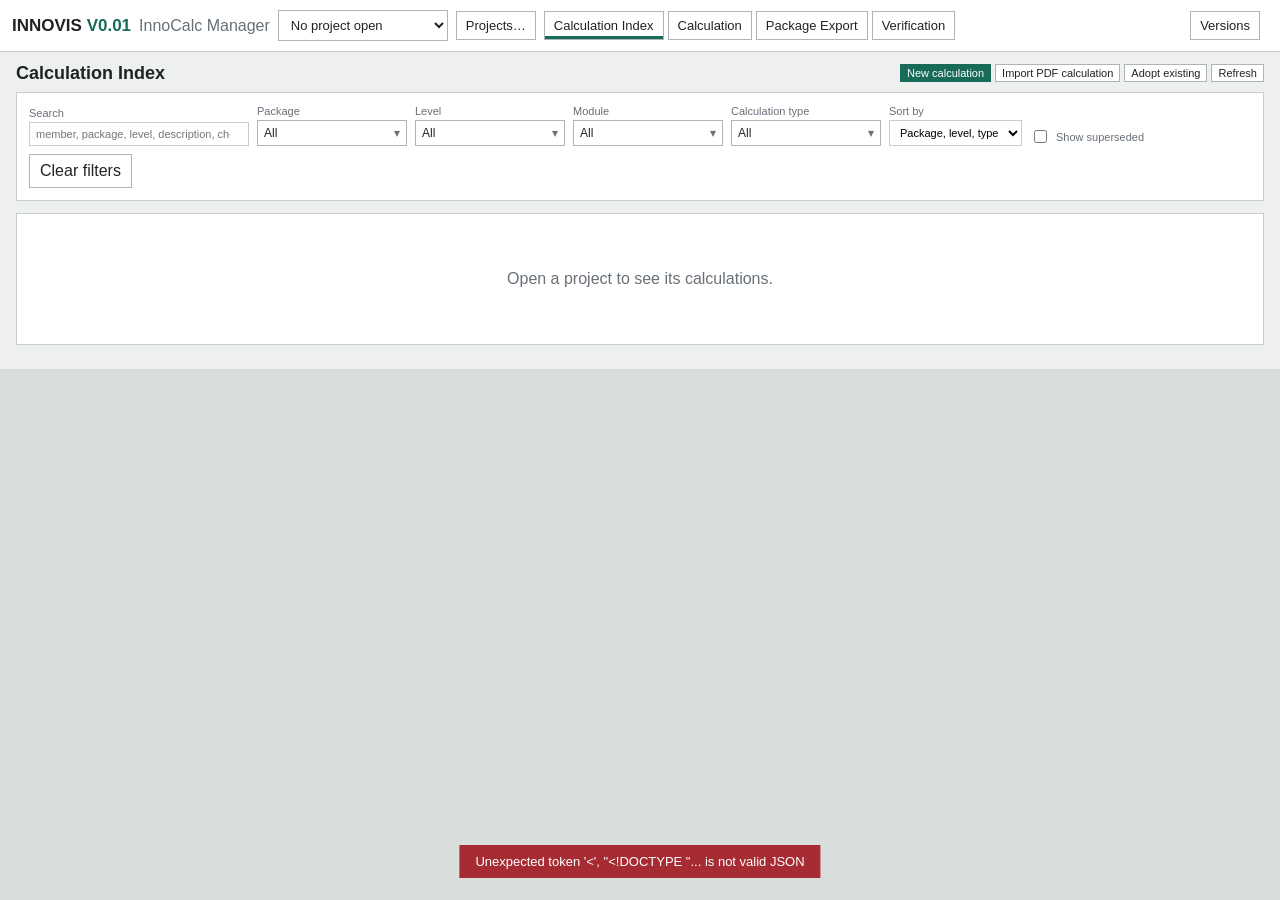
==== apps/manager/index.html @ 3c878eab "bulk upload of changes" ====
<!doctype html>
<html lang="en">
<head>
<meta charset="utf-8">
<meta name="viewport" content="width=device-width,initial-scale=1">
<title>InnoCalc Manager</title>
<link rel="stylesheet" href="styles.css">
<link rel="stylesheet" href="/calcpad-theme.css">
</head>
<body>

<!-- ------------------------------------------------------------------ sign in -->
<dialog id="signInDialog">
  <form id="signInForm" method="dialog">
    <h1>InnoCalc Manager</h1>
    <p class="muted" id="signInMode">Checking sign-in method&hellip;</p>
    <section id="devSignIn">
      <label>Innovis email<input id="signInEmail" type="email" placeholder="name@innovis.com.au" autocomplete="email" required></label>
      <div class="two-col">
        <label>Full name<input id="signInName" autocomplete="name" placeholder="Jarvis Anderson"></label>
        <label>Initials<input id="signInInitials" maxlength="4" placeholder="JA"></label>
      </div>
      <p class="notice">This release uses no passwords. Office 365 single sign-on is configured but not activated.</p>
      <p id="signInError" class="error"></p>
      <div class="actions"><button class="primary" type="submit">Continue</button></div>
    </section>
    <section id="ssoSignIn" hidden>
      <p>Sign in with your Innovis Office 365 account.</p>
      <p id="ssoError" class="error"></p>
      <div class="actions"><button id="ssoStart" class="primary" type="button">Sign in with Office 365</button></div>
    </section>
  </form>
</dialog>

<!-- ------------------------------------------------------------------ toolbar -->
<header class="toolbar">
  <strong>INNOVIS <span id="versionTag">V0.01</span></strong>
  <span class="muted">InnoCalc Manager</span>
  <label class="sr-only" for="projectSelect">Project</label>
  <select id="projectSelect" title="Your projects"><option value="">No project open</option></select>
  <button id="projectsButton" type="button" title="Manage projects">Projects&hellip;</button>
  <nav>
    <button id="navLibrary" class="active">Calculation Index</button>
    <button id="navCalculation">Calculation</button>
    <button id="navPackage">Package Export</button>
    <button id="navQa">Verification</button>
  </nav>
  <span id="moduleBadge"></span>
  <span class="spacer"></span>
  <span id="saveState" class="save-state"></span>
  <span class="dirty-dot" title="Unsaved changes"></span>
  <button id="saveCalculation" class="primary calc-action" hidden>SAVE</button>
  <button id="versionsButton" type="button">Versions</button>
  <span id="currentUser"></span>
</header>

<!-- ------------------------------------------------------------------ library -->
<section id="libraryView" class="view">
  <div class="view-head">
    <h1>Calculation Index</h1>
    <div class="row-actions">
      <button id="newCalculation" class="primary">New calculation</button>
      <button id="importPdf" type="button" title="Index a calculation prepared in other software">Import PDF calculation</button>
      <button id="adoptExisting" type="button" title="Index calculations filed by the standalone tools">Adopt existing</button>
      <button id="refreshLibrary" type="button">Refresh</button>
    </div>
  </div>
  <div class="card">
    <div class="filters">
      <label>Search<input id="librarySearch" type="search" placeholder="member, package, level, description, check&hellip;"></label>
      <div class="multi" id="libraryPackage"></div>
      <div class="multi" id="libraryLevel"></div>
      <div class="multi" id="libraryModule"></div>
      <div class="multi" id="libraryCalcType"></div>
      <label>Sort by<select id="librarySort"></select></label>
      <label class="check" style="flex-direction:row;align-items:center;gap:6px"><input id="libraryShowSuperseded" type="checkbox"> Show superseded</label>
      <button id="libraryClear" type="button">Clear filters</button>
    </div>
  </div>
  <div class="card"><div id="libraryTable"><p class="empty-state">Open a project to see its calculations.</p></div></div>
</section>

<!-- -------------------------------------------------------------- calculation -->
<div id="calculationView" class="workspace" hidden>
  <aside class="navigator">
    <div class="nav-title"><b>Project Calculations</b><button id="refreshTree" title="Refresh">&#8635;</button></div>
    <button id="newCalculationCalc" class="primary block" type="button">New calculation</button>
    <div id="calcTree" class="tree"><p class="muted">Open a project to load calculations.</p></div>
  </aside>
  <aside class="inputs" id="inputPanel">
    <div class="panel-heading"><h1 id="inputTitle">Inputs</h1><span id="calcState">Ready</span></div>
    <details open><summary>Identity</summary>
      <div class="field-grid">
        <label id="identityTypeLabel">Type<input id="idMemberType" list="idMemberTypes" autocomplete="off"></label>
        <datalist id="idMemberTypes"></datalist>
        <label id="identityNumberLabel">Number<input id="idMemberNumber" maxlength="12"></label>
        <label>Package<input id="idPackage" list="idPackages"></label>
        <datalist id="idPackages"></datalist>
        <label>Level<input id="idLevel" list="idLevels" placeholder="e.g. L02"></label>
        <datalist id="idLevels"></datalist>
        <label class="wide">Subject<input id="idSubject"></label>
        <label>Checked by<input id="idChecker" readonly tabindex="-1" placeholder="Set on verification" title="Written when the verifier closes the verification out"></label>
        <label>Designer<input id="idDesigner" maxlength="4"></label>
        <label class="wide">Description<input id="idDescription" placeholder="Searchable description of this calculation"></label>
      </div>
    </details>
    <div id="schemaGroups"></div>
    <div id="schemaOptional"></div>
    <div id="moduleActions" class="pad-add"></div>
  </aside>
  <main id="reportPane" class="report"><div class="empty">Choose a module and open a project to calculate.</div></main>
</div>

<!-- ----------------------------------------------------------- package export -->
<section id="packageView" class="view" hidden>
  <div class="view-head"><h1>Package Export</h1>
    <div class="row-actions">
      <button id="packageRefresh" type="button">Refresh</button>
      <button id="packageBuild" class="primary">Build PDF package</button>
    </div>
  </div>
  <div class="card">
    <h2>Select and order</h2>
    <div class="filters">
      <label>Package<select id="pkgPackage"><option value="">All</option></select></label>
      <label>Level<select id="pkgLevel"><option value="">All</option></select></label>
      <label>Member type<select id="pkgMemberType"><option value="">All</option></select></label>
      <label>Calculation type<select id="pkgCalcType"><option value="">All</option></select></label>
      <label>Sort by<select id="pkgSort1"></select></label>
      <label>then<select id="pkgSort2"></select></label>
      <label>then<select id="pkgSort3"></select></label>
      <label class="check" style="flex-direction:row;align-items:center;gap:6px"><input id="pkgFinalisedOnly" type="checkbox"> Finalised only</label>
      <button id="pkgSelectAll" type="button">Select all</button>
      <button id="pkgSelectNone" type="button">Select none</button>
    </div>
  </div>
  <div class="card">
    <div class="issue-row">
      <label class="grow-3">Package title<input id="pkgTitle" placeholder="Structural calculations - Stage 1 - superstructure to level 12" maxlength="120"></label>
      <label class="grow-1">Reason for issue<input id="pkgReason" list="pkgReasons" placeholder="Internal Review"></label>
      <datalist id="pkgReasons">
        <option>Internal Review</option><option>Verification</option><option>Certification</option>
        <option>Preliminary Check</option><option>Status Print</option>
      </datalist>
      <label class="grow-1">Issue to<select id="pkgReviewer"></select></label>
      <label class="grow-2">Drawing review set (PDF)<span class="row-actions">
        <input id="pkgDrawings" placeholder="Optional combined drawing PDF"><button id="pkgPickDrawings" type="button">Browse</button></span></label>
    </div>
  </div>
  <div class="card"><div id="packageTable"><p class="empty-state">Open a project to build a package.</p></div></div>
  <div class="card">
    <h2>Issue register</h2>
    <div id="issueRegister"><p class="empty-state">No packages issued from this project yet.</p></div>
  </div>
</section>

<!-- ---------------------------------------------------------------- verification -->
<section id="qaView" class="view" hidden>
  <div class="view-head"><h1>Verification &amp; QA</h1>
    <div class="row-actions">
      <button id="qaNew" class="primary">New verification package</button>
      <button id="qaStatusButton" type="button">Status across projects</button>
      <button id="qaRefresh" type="button">Refresh</button>
    </div>
  </div>
  <div class="card"><h2>Verification packages</h2><div id="qaList"><p class="empty-state">Open a project to see its verification record.</p></div></div>
  <div class="card" id="qaDetailCard" hidden>
    <h2 id="qaDetailTitle">Package</h2>
    <div id="qaDetail"></div>
  </div>
</section>

<!-- ------------------------------------------------------------------ dialogs -->
<dialog id="projectsDialog"><div class="dialog-body">
  <button class="close" data-close type="button">&times;</button>
  <h1>Projects</h1>
  <h2>Open a project</h2>
  <div class="filters">
    <label class="grow-2">Project number or name<input id="findCode" type="search" placeholder="J3657, or part of the client or project name" maxlength="80"></label>
    <button id="findButton" type="button">Find</button>
    <button id="rescanButton" type="button" title="Rebuild the project folder index in the background">Rescan drive</button>
    <span id="discoveryStatus" class="muted"></span>
  </div>
  <div id="findResults"></div>
  <div class="scroll-box" id="projectList"></div>
  <h2>Add or create a project</h2>
  <p class="muted">Type the project number and the folder, client reference and project name are
  filled in for you. The project folder and the Innovis sub-folders are created automatically
  if they do not exist; a folder chosen below the project's own level reverts to the top of the project.</p>
  <div class="two-col">
    <label class="wide">Project folder<span class="row-actions"><input id="newProjectPath" placeholder="J:\Active Projects\J3601 to J3700\J3657 - ABC - Warehouse"><button id="pickFolder" type="button">Browse</button></span></label>
    <label>Project number<input id="newProjectCode" placeholder="J3657"></label>
    <label>Client reference<input id="newProjectClient"></label>
    <label class="wide">Project name<input id="newProjectName"></label>
  </div>
  <p id="projectsError" class="error"></p>
  <div class="actions"><button id="addProject" class="primary" type="button">Add project</button><button data-close type="button">Close</button></div>
</div></dialog>

<dialog id="moduleDialog"><div class="dialog-body">
  <button class="close" data-close type="button">&times;</button>
  <h1>New calculation</h1>
  <p class="muted">Choose the calculation module. Each module supplies its own inputs, calculations and presentation.</p>
  <label class="module-search">Search<input id="moduleSearch" type="search" placeholder="module, standard or discipline"></label>
  <div class="module-browser">
    <nav id="moduleTree" class="tree"></nav>
    <div id="moduleCards" class="module-cards"></div>
  </div>
  <div class="actions"><button data-close type="button">Cancel</button></div>
</div></dialog>

<dialog id="importPdfDialog"><div class="dialog-body">
  <button class="close" data-close type="button">&times;</button>
  <h1>Import a PDF calculation</h1>
  <p class="muted">Index a calculation prepared in other software. The PDF is copied into the
  project's calculation folder and takes its place in the index, in packages and in verification.</p>
  <div class="two-col">
    <label class="wide">PDF file<span class="row-actions"><input id="importPath" placeholder="Calculation PDF"><button id="importPick" type="button">Browse</button></span></label>
    <label>Type<input id="importType" placeholder="e.g. Raft, Frame, Connection"></label>
    <label>Number<input id="importNumber" maxlength="12" placeholder="0001"></label>
    <label>Package<input id="importPackage" list="idPackages"></label>
    <label>Level<input id="importLevel" list="idLevels"></label>
    <label>Calculation type<input id="importCalcType" placeholder="e.g. Finite element, Supplier design"></label>
    <label>Prepared in<input id="importOrigin" placeholder="e.g. RAPT, Space Gass, supplier"></label>
    <label class="wide">Title<input id="importTitle"></label>
    <label class="wide">Description<input id="importDescription" placeholder="Searchable description"></label>
  </div>
  <p id="importError" class="error"></p>
  <div class="actions"><button id="importCreate" class="primary" type="button">Import</button><button data-close type="button">Cancel</button></div>
</div></dialog>

<dialog id="peopleDialog"><div class="dialog-body">
  <button class="close" data-close type="button">&times;</button>
  <h1>Project team</h1>
  <p class="muted">Designers may edit calculations. Verifiers may endorse verification packages.</p>
  <div class="scroll-box" id="peopleList"></div>
  <h3>Add someone</h3>
  <div class="two-col"><label>Innovis email<input id="newPersonEmail" type="email" placeholder="name@innovis.com.au"></label>
  <label>Role<select id="newPersonRole"><option value="designer">Designer</option><option value="verifier">Verifier</option></select></label></div>
  <p id="peopleError" class="error"></p>
  <div class="actions"><button id="savePeople" class="primary" type="button">Save team</button><button data-close type="button">Cancel</button></div>
</div></dialog>

<dialog id="qaDialog"><div class="dialog-body">
  <button class="close" data-close type="button">&times;</button>
  <h1>New verification package</h1>
  <div class="two-col">
    <label>Package title<input id="qaTitle" placeholder="Stage 1 structural calculations"></label>
    <label>Reviewer initials<input id="qaReviewerInitials" maxlength="4" placeholder="ABC"></label>
    <label>Reviewer<select id="qaReviewer"></select></label>
    <label>Drawing review set (PDF)<span class="row-actions"><input id="qaDrawings" placeholder="Optional"><button id="qaPickDrawings" type="button">Browse</button></span></label>
  </div>
  <p class="muted" id="qaFolderPreview"></p>
  <h2>Verification method</h2>
  <div id="qaMethods" class="two-col"></div>
  <label>Other<input id="qaMethodOther"></label>
  <h2>Designer's statement</h2>
  <div id="qaStatement" class="scroll-box"></div>
  <label>Additional comments by producer of output<textarea id="qaProducerComments" rows="2"></textarea></label>
  <h2>Calculations included</h2>
  <p class="muted">The current Package Export selection is used. <span id="qaSelectionCount"></span></p>
  <p id="qaError" class="error"></p>
  <div class="actions"><button id="qaCreate" class="primary" type="button">Create verification package</button><button data-close type="button">Cancel</button></div>
</div></dialog>

<dialog id="qaStatusDialog"><div class="dialog-body">
  <button class="close" data-close type="button">&times;</button>
  <h1>Verification status</h1>
  <p class="muted">Status of every project in your list, for the business-wide QA review.</p>
  <div id="qaStatusTable"></div>
  <div class="actions"><button data-close type="button">Close</button></div>
</div></dialog>

<dialog id="learningDialog"><div class="dialog-body">
  <button class="close" data-close type="button">&times;</button>
  <h1>Calculation Pad - how it works</h1>
  <div id="learningBody"></div>
  <div class="actions"><button data-close type="button">Close</button></div>
</div></dialog>

<dialog id="versionsDialog"><div class="dialog-body">
  <button class="close" data-close type="button">&times;</button>
  <h1>Version control</h1>
  <div id="versionHistory"></div>
  <div class="actions"><button data-close type="button">Close</button></div>
</div></dialog>

<dialog id="unsavedDialog"><div class="dialog-body">
  <h1>Save this calculation?</h1>
  <p id="unsavedMessage">You have unsaved changes to this calculation.</p>
  <div class="actions">
    <button id="unsavedSave" class="primary" type="button">Save and continue</button>
    <button id="unsavedDiscard" type="button">Discard changes</button>
    <button id="unsavedCancel" type="button">Stay here</button>
  </div>
</div></dialog>

<div id="toast" role="status"></div>
<script src="app.js"></script>
</body>
</html>
---- apps/manager/styles.css ----
:root{--ink:#202326;--muted:#687078;--line:#c8cdd1;--paper:#fff;--panel:#f4f5f3;--accent:#176b58;--danger:#a72b32;--warn:#8a5a00}
*{box-sizing:border-box}
html,body{margin:0;height:100%;color:var(--ink);background:#d9dddc;font-family:"Aptos","Segoe UI",sans-serif}
button,a,.import,input,select,textarea{font:inherit}
button,.toolbar a,.import{border:1px solid #aeb5b5;background:#fff;color:var(--ink);padding:7px 10px;text-decoration:none;cursor:pointer}
button:hover:not(:disabled),.toolbar a:hover{border-color:var(--accent)}
button:disabled{opacity:.5;cursor:default}
button.primary,.primary{background:var(--accent);color:#fff;border-color:var(--accent)}
button.danger{border-color:var(--danger);color:var(--danger)}
button.active{box-shadow:inset 0 -3px var(--accent)}
/* Class-based display rules would otherwise beat the user-agent [hidden] rule. */
[hidden]{display:none!important}
.sr-only{position:absolute;width:1px;height:1px;overflow:hidden;clip:rect(0 0 0 0);white-space:nowrap}

/* ---- toolbar ---- */
.toolbar{min-height:52px;display:flex;align-items:center;gap:8px;padding:0 12px;background:#fff;border-bottom:1px solid var(--line);position:sticky;top:0;z-index:20;flex-wrap:wrap}
.toolbar strong{font-family:"Bahnschrift",sans-serif;font-size:17px;white-space:nowrap}
.toolbar strong span{color:var(--accent)}
.toolbar button{padding:6px 9px;font-size:13px}
.toolbar .standard{font-size:12px;color:var(--muted)}
.toolbar nav{display:flex;gap:4px}
.toolbar .spacer{flex:1}
.toolbar select{border:1px solid #aeb5b5;background:#fff;color:var(--ink);padding:6px 8px;cursor:pointer;font-size:13px}
.toolbar select:hover{border-color:var(--accent)}
#projectSelect{max-width:280px;min-width:170px}
#moduleBadge{font-size:11px;color:var(--muted);max-width:280px;overflow:hidden;text-overflow:ellipsis;white-space:nowrap}
#currentUser{font-size:12px;color:var(--muted);white-space:nowrap}
.dirty-dot{display:none;width:8px;height:8px;border-radius:50%;background:var(--warn)}
body.dirty .dirty-dot{display:inline-block}

/* ---- workspace ---- */
.workspace{display:grid;grid-template-columns:230px 360px minmax(700px,1fr);height:calc(100vh - 53px);overflow:hidden}
.workspace.wide{grid-template-columns:1fr}
.navigator,.inputs{background:var(--panel);border-right:1px solid var(--line);overflow:auto}
.navigator{padding:12px}
.nav-title,.panel-heading,.view-head{display:flex;align-items:center;justify-content:space-between;gap:8px}
.nav-title button{padding:3px 8px}
.tree{font-size:13px}
.tree details{margin:6px 0 0 6px}
.tree summary{cursor:pointer;font-weight:600}
.tree button{display:block;border:0;background:transparent;padding:3px 6px;color:var(--accent);text-align:left;width:100%}
.tree button:hover{background:#e6ebe9}
.tree button.selected{background:#dce7e3;font-weight:650}
.inputs{padding:10px}
.panel-heading h1,.view-head h1{font:600 18px/1 "Bahnschrift",sans-serif;margin:5px}
.panel-heading span{font-size:11px;color:var(--muted)}
.inputs>details,.optional{border-bottom:1px solid var(--line);background:#fff}
.inputs>details>summary,.optional>label{display:block;padding:9px;font-weight:650;font-size:13px;cursor:pointer}
.field-grid{display:grid;grid-template-columns:minmax(0,1fr) minmax(0,1fr);gap:8px;padding:0 9px 10px}
.field-grid label{display:flex;flex-direction:column;font-size:11px;color:var(--muted);gap:3px}
.field-grid label.wide,.field-grid .wide{grid-column:1/-1}
.field-grid input,.field-grid select,.field-grid textarea{border:1px solid var(--line);background:#fff;padding:5px 6px;color:var(--ink);font-size:13px;width:100%}
.field-grid label.check{flex-direction:row;align-items:center;gap:6px;font-size:12px;color:var(--ink)}
.field-grid label.check input{width:auto}
.field-grid .hint{grid-column:1/-1;font-size:11px;color:var(--muted);margin:0}
.optional>label{display:flex;align-items:center;gap:8px}
.optional details[data-panel]{border-top:1px solid var(--line)}
.report{overflow:auto;background:#d9dddc;padding:8px 0}
.report .empty{margin:40px auto;max-width:520px;background:#fff;border:1px solid var(--line);padding:24px;text-align:center;color:var(--muted)}

/* ---- generic views ---- */
.view{padding:12px 16px;overflow:auto;background:#eef0ef}
.view-head{margin-bottom:10px}
.view-head h1{margin:0}
.card{background:#fff;border:1px solid var(--line);padding:12px;margin-bottom:12px}
.card h2{font:600 14px/1.2 "Bahnschrift",sans-serif;margin:0 0 8px;border-bottom:1px solid var(--line);padding-bottom:6px}
.filters{display:flex;flex-wrap:wrap;gap:8px;align-items:flex-end}
.filters label{display:flex;flex-direction:column;font-size:11px;color:var(--muted);gap:3px}
.filters input,.filters select{border:1px solid var(--line);padding:5px 6px;background:#fff;min-width:130px}
.filters input[type=checkbox]{min-width:0;width:auto}
.filters input[type=search]{min-width:220px}
table.data{width:100%;border-collapse:collapse;font-size:12px;background:#fff}
table.data th{position:sticky;top:0;background:#eef0ef;border-bottom:1px solid var(--line);text-align:left;padding:5px 6px;white-space:nowrap;z-index:1}
table.data td{border-bottom:1px solid #e3e6e5;padding:4px 6px;vertical-align:middle}
table.data tr.superseded{opacity:.55}
table.data tr:hover td{background:#f6f8f7}
table.data input,table.data select,table.data textarea{border:1px solid var(--line);padding:3px 4px;width:100%;background:#fff}
table.data td.nowrap,table.data th.nowrap{white-space:nowrap}
.util{font-variant-numeric:tabular-nums;font-weight:650}
.util.over{color:var(--danger)}
.pill{display:inline-block;padding:1px 7px;border-radius:9px;font-size:11px;font-weight:650;color:#fff}
.pill.ok{background:#176b3a}.pill.fail{background:var(--danger)}.pill.open{background:var(--danger)}
.pill.closed{background:#176b3a}.pill.deferred{background:var(--warn)}.pill.noted{background:#456}
.muted{color:var(--muted)}
.row-actions{display:flex;gap:4px;white-space:nowrap}
.row-actions button{padding:2px 6px;font-size:11px}
.empty-state{padding:28px;text-align:center;color:var(--muted)}

/* ---- dialogs ---- */
dialog{border:1px solid var(--line);padding:0;max-width:min(940px,94vw);width:100%;background:#fff;box-shadow:0 8px 30px rgba(0,0,0,.28)}
dialog::backdrop{background:rgba(20,25,25,.45)}
dialog form,dialog .dialog-body{padding:18px 20px 20px}
dialog h1{font:600 20px/1.2 "Bahnschrift",sans-serif;margin:0 0 12px}
dialog h2{font:600 15px/1.2 "Bahnschrift",sans-serif;margin:14px 0 8px;border-bottom:1px solid var(--line);padding-bottom:5px}
dialog h3{font:600 13px/1.2 "Bahnschrift",sans-serif;margin:12px 0 6px}
dialog label{display:flex;flex-direction:column;font-size:11px;color:var(--muted);gap:3px;margin-bottom:8px}
dialog label.check{flex-direction:row;align-items:center;gap:7px;font-size:12px;color:var(--ink)}
dialog input,dialog select,dialog textarea{border:1px solid var(--line);padding:6px 7px;background:#fff;font-size:13px;width:100%}
dialog label.check input{width:auto}
dialog .close{position:absolute;top:8px;right:10px;border:0;background:transparent;font-size:20px;line-height:1;padding:2px 6px}
dialog .actions{display:flex;gap:8px;justify-content:flex-end;margin-top:14px}
.error{color:var(--danger);font-size:12px;min-height:16px;margin:4px 0}
.notice{background:#fff6e0;border-left:3px solid var(--warn);padding:8px 10px;font-size:12px;margin:8px 0}
.module-cards{display:grid;grid-template-columns:repeat(auto-fill,minmax(250px,1fr));gap:10px}
.module-card{border:1px solid var(--line);padding:12px;text-align:left;background:#fff;cursor:pointer}
.module-card:hover{border-color:var(--accent);background:#f4f8f6}
.module-card b{display:block;font-size:14px;margin-bottom:3px}
.module-card small{display:block;color:var(--muted);font-size:11px;margin-bottom:5px}
.module-card p{margin:0;font-size:11.5px;color:#444}
.two-col{display:grid;grid-template-columns:1fr 1fr;gap:0 14px}
.three-col{display:grid;grid-template-columns:1fr 1fr 1fr;gap:0 12px}
.scroll-box{max-height:280px;overflow:auto;border:1px solid var(--line)}
.learning{list-style:none;margin:0;padding:0;font-size:12px}
.learning li{padding:6px 0;border-bottom:1px solid var(--line)}
.learning a{color:var(--accent)}
.learning span{display:block;color:var(--muted);font-size:11px}

/* ---- calculation pad editor ---- */
.pad-cells{display:flex;flex-direction:column;gap:8px;padding:0 9px 10px}
.pad-cell{border:1px solid var(--line);background:#fff}
.pad-cell header{display:flex;align-items:center;gap:6px;padding:5px 6px;background:#eef0ef;border-bottom:1px solid var(--line);font-size:11px}
.pad-cell header select{flex:0 0 auto;font-size:11px;padding:2px 3px}
.pad-cell header input{flex:1;font-size:11px;padding:2px 4px;border:1px solid var(--line)}
.pad-cell header button{padding:1px 6px;font-size:11px}
.pad-cell textarea{width:100%;border:0;padding:6px;font:12px/1.45 Consolas,monospace;resize:vertical;min-height:70px}
.pad-cell .pad-meta{display:flex;gap:6px;padding:5px 6px}
.pad-cell .pad-meta input,.pad-cell .pad-meta select{border:1px solid var(--line);padding:3px 4px;font-size:11px}
.pad-add{display:flex;gap:5px;flex-wrap:wrap;padding:0 9px 10px}
.pad-add button{padding:4px 8px;font-size:11px}
.pad-hint{font-size:11px;color:var(--muted);font-style:italic}

/* ---- declared variables, gathered out of the sheet ---- */
.pad-declared{display:flex;flex-direction:column;gap:4px;padding:0 9px 10px}
.pad-declared label{display:grid;grid-template-columns:1fr 90px 60px;align-items:center;gap:6px;font-size:12px}
.pad-declared-name{font-family:Georgia,serif}
.pad-declared-unit{font-size:11px;color:var(--muted)}
.pad-declared input{border:1px solid var(--line);padding:3px 4px;font-size:12px;text-align:right}

/* ---- calculations typed straight into the sheet ---- */
.pad-live{position:relative}
.pad-live .pad-live-title{width:100%;border:0;border-bottom:1px solid transparent;background:transparent;font:inherit;padding:0}
.pad-live .pad-live-title:focus{border-bottom-color:var(--accent);outline:none}
.pad-live-source{display:block;width:100%;box-sizing:border-box;border:1px solid transparent;background:#fbfcfb;padding:4px 6px;margin:0 0 4px;font:12px/1.5 Consolas,monospace;resize:none;overflow:hidden}
.pad-live-source:hover{border-color:var(--line)}
.pad-live-source:focus{border-color:var(--accent);background:#fff;outline:none}
.pad-live-tools{display:flex;gap:6px;opacity:0;transition:opacity .12s}
.pad-live:hover .pad-live-tools,.pad-live:focus-within .pad-live-tools{opacity:1}
.pad-live-tools button,.pad-live-add button{padding:1px 7px;font-size:11px}
@media print{.pad-live-source,.pad-live-tools,.pad-live-add{display:none}
  .pad-live .pad-live-title{border:0}}

/* ---- saving indicator ---- */
.save-state{font-size:11px;color:var(--muted);white-space:nowrap;display:none}
.save-state.busy,.save-state.done,.save-state.bad{display:inline-block}
.save-state.busy{color:var(--warn)}
.save-state.done{color:var(--accent)}
.save-state.bad{color:var(--danger)}
.save-state.busy::before{content:"";display:inline-block;width:9px;height:9px;margin-right:5px;vertical-align:-1px;border:2px solid #d8c9a5;border-top-color:var(--warn);border-radius:50%;animation:spin .8s linear infinite}
@keyframes spin{to{transform:rotate(360deg)}}
button.block{display:block;width:100%;margin:8px 0}

/* ---- multi-select filter ---- */
.multi{position:relative;font-size:11px;color:var(--muted)}
.multi>button{display:block;min-width:150px;text-align:left;padding:5px 6px;font-size:12px;color:var(--ink)}
.multi>button::after{content:"\25be";float:right;color:var(--muted)}
.multi>button.on{border-color:var(--accent);font-weight:650}
.multi .multi-panel{position:absolute;z-index:30;top:100%;left:0;min-width:210px;max-height:260px;overflow:auto;background:#fff;border:1px solid var(--line);box-shadow:0 6px 18px rgba(0,0,0,.18);padding:6px}
.multi .multi-panel label{display:flex;flex-direction:row;align-items:center;gap:6px;padding:3px 4px;font-size:12px;color:var(--ink);cursor:pointer}
.multi .multi-panel label:hover{background:#eef3f1}
.multi .multi-panel input{width:auto}
.multi .multi-panel .multi-actions{display:flex;gap:6px;border-top:1px solid var(--line);margin-top:5px;padding-top:5px}
.multi .multi-panel .multi-actions button{flex:1;padding:3px 5px;font-size:11px}
.multi-label{display:block;margin-bottom:3px}

/* ---- module chooser tree ---- */
.module-search{max-width:340px}
.module-browser{display:grid;grid-template-columns:210px minmax(0,1fr);gap:12px;min-height:320px;max-height:56vh}
.module-browser .tree{overflow:auto;border:1px solid var(--line);padding:8px;background:var(--panel);font-size:13px}
.module-browser .tree button{display:flex;justify-content:space-between;gap:8px;width:100%;border:0;background:transparent;padding:5px 6px;color:var(--ink);text-align:left}
.module-browser .tree button:hover{background:#e6ebe9}
.module-browser .tree button.selected{background:#dce7e3;font-weight:650}
.module-browser .tree button.empty{color:var(--muted)}
.module-browser .tree button small{color:var(--muted)}
.module-browser .module-cards{overflow:auto;align-content:start;grid-template-columns:repeat(auto-fill,minmax(230px,1fr))}
.module-card{position:relative}
.module-card .fav{position:absolute;top:6px;right:6px;border:0;background:transparent;color:#c3a53a;font-size:15px;line-height:1;padding:2px 4px}
.module-card .fav.off{color:#c8cdd1}

/* ---- package export issue row ---- */
.issue-row{display:flex;flex-wrap:wrap;gap:10px;align-items:flex-end}
.issue-row label{display:flex;flex-direction:column;gap:3px;font-size:11px;color:var(--muted);min-width:150px}
.issue-row input,.issue-row select{border:1px solid var(--line);padding:5px 6px;background:#fff;width:100%}
.issue-row .row-actions{display:flex;gap:4px}
.grow-1{flex:1 1 150px}.grow-2{flex:2 1 240px}.grow-3{flex:3 1 340px}

/* ---- index links and superseded rows ---- */
table.data tr.superseded td{color:#8b9196}
table.data tr.superseded a,table.data tr.superseded .util{color:#8b9196}
.icon-link{display:inline-flex;align-items:center;justify-content:center;padding:1px 4px;border:1px solid var(--line);background:#fff;line-height:0}
.icon-link:hover{border-color:var(--accent)}
.icon-link svg{width:14px;height:14px}
.icon-link.pdf svg{fill:var(--danger)}
.icon-link.folder svg{fill:#c8a44a}
table.data td.edit input{border:1px solid transparent;background:transparent;padding:3px 4px}
table.data td.edit input:hover{border-color:var(--line)}
table.data td.edit input:focus{border-color:var(--accent);background:#fff}


/* ---- toast ---- */
#toast{position:fixed;left:50%;bottom:22px;transform:translateX(-50%);background:#22282a;color:#fff;padding:9px 16px;font-size:13px;opacity:0;pointer-events:none;transition:opacity .2s;z-index:60;max-width:70vw}
#toast.show{opacity:1}
#toast.bad{background:var(--danger)}

@media(max-width:1280px){.workspace{grid-template-columns:200px 320px minmax(560px,1fr)}}
@media(max-width:1000px){.workspace{display:block;height:auto;overflow:visible}.navigator{display:none}.two-col,.three-col{grid-template-columns:1fr}}
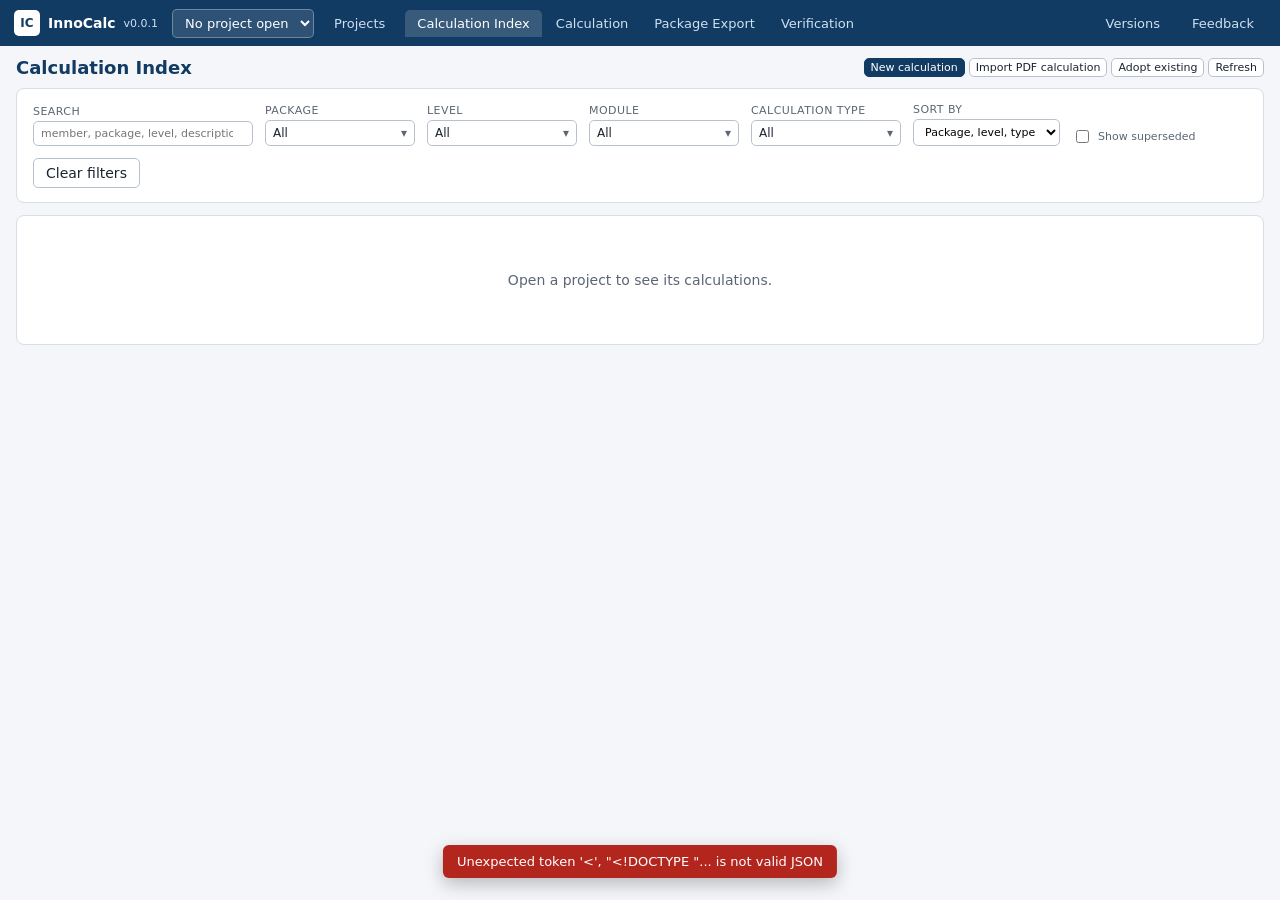
==== commit bf8e037e: "InnoCalc v0.0.1: server tenancy readiness, portable paths, registry merge, feedback, new concrete mo" ====
--- a/apps/manager/index.html
+++ b/apps/manager/index.html
@@ -3,26 +3,34 @@
 <head>
 <meta charset="utf-8">
 <meta name="viewport" content="width=device-width,initial-scale=1">
-<title>InnoCalc Manager</title>
+<title>InnoCalc &mdash; Calculation Management</title>
+<link rel="icon" href="assets/favicon.svg" type="image/svg+xml">
 <link rel="stylesheet" href="styles.css">
 <link rel="stylesheet" href="/calcpad-theme.css">
 </head>
-<body>
+<body class="innocalc">
 
 <!-- ------------------------------------------------------------------ sign in -->
 <dialog id="signInDialog">
   <form id="signInForm" method="dialog">
-    <h1>InnoCalc Manager</h1>
+    <div class="app-brand sign-in-brand"><span class="app-brand-mark">IC</span><h1>InnoCalc</h1></div>
+    <p class="muted">Calculation Management</p>
     <p class="muted" id="signInMode">Checking sign-in method&hellip;</p>
     <section id="devSignIn">
-      <label>Innovis email<input id="signInEmail" type="email" placeholder="name@innovis.com.au" autocomplete="email" required></label>
-      <div class="two-col">
-        <label>Full name<input id="signInName" autocomplete="name" placeholder="Jarvis Anderson"></label>
-        <label>Initials<input id="signInInitials" maxlength="4" placeholder="JA"></label>
+      <div id="pickUser">
+        <label>Who are you?<select id="signInUser"></select></label>
+        <p class="muted">Not in the list? <button id="showNewUser" type="button">Create a new username</button></p>
       </div>
-      <p class="notice">This release uses no passwords. Office 365 single sign-on is configured but not activated.</p>
+      <div id="newUser" hidden>
+        <div class="two-col">
+          <label>Full name<input id="signInName" autocomplete="name" placeholder="First name and surname"></label>
+          <label>Initials<input id="signInInitials" maxlength="4" placeholder="JA"></label>
+        </div>
+        <p class="muted"><button id="showPickUser" type="button">Back to the list of names</button></p>
+      </div>
+      <p class="notice">This release uses no passwords or email addresses. Office 365 single sign-on will replace this once InnoCalc is on the server.</p>
       <p id="signInError" class="error"></p>
-      <div class="actions"><button class="primary" type="submit">Continue</button></div>
+      <div class="actions"><button id="signInContinue" class="primary" type="submit">Continue</button></div>
     </section>
     <section id="ssoSignIn" hidden>
       <p>Sign in with your Innovis Office 365 account.</p>
@@ -34,11 +42,10 @@
 
 <!-- ------------------------------------------------------------------ toolbar -->
 <header class="toolbar">
-  <strong>INNOVIS <span id="versionTag">V0.01</span></strong>
-  <span class="muted">InnoCalc Manager</span>
+  <span class="app-brand"><span class="app-brand-mark">IC</span><span>InnoCalc</span><span id="versionTag" class="version-tag">v0.0.1</span></span>
   <label class="sr-only" for="projectSelect">Project</label>
   <select id="projectSelect" title="Your projects"><option value="">No project open</option></select>
-  <button id="projectsButton" type="button" title="Manage projects">Projects&hellip;</button>
+  <button id="projectsButton" type="button" title="Find, add and manage projects">Projects</button>
   <nav>
     <button id="navLibrary" class="active">Calculation Index</button>
     <button id="navCalculation">Calculation</button>
@@ -47,10 +54,12 @@
   </nav>
   <span id="moduleBadge"></span>
   <span class="spacer"></span>
+  <span id="readOnlyNotice" class="read-only-notice" hidden title="Nothing is written to the projects drive from this instance">Read-only preview: save in production</span>
   <span id="saveState" class="save-state"></span>
   <span class="dirty-dot" title="Unsaved changes"></span>
   <button id="saveCalculation" class="primary calc-action" hidden>SAVE</button>
   <button id="versionsButton" type="button">Versions</button>
+  <button id="feedbackButton" type="button" title="Report a bug or suggest an improvement">Feedback</button>
   <span id="currentUser"></span>
 </header>
 
@@ -170,10 +179,12 @@
   </div>
 </section>
 
-<!-- ------------------------------------------------------------------ dialogs -->
-<dialog id="projectsDialog"><div class="dialog-body">
-  <button class="close" data-close type="button">&times;</button>
-  <h1>Projects</h1>
+<!-- ----------------------------------------------------------------- projects -->
+<section id="projectsView" class="view" hidden>
+  <div class="view-head"><h1>Projects</h1>
+    <div class="row-actions"><button id="projectsBack" type="button">Back to Calculation Index</button></div>
+  </div>
+  <div class="card">
   <h2>Open a project</h2>
   <div class="filters">
     <label class="grow-2">Project number or name<input id="findCode" type="search" placeholder="J3657, or part of the client or project name" maxlength="80"></label>
@@ -182,7 +193,9 @@
     <span id="discoveryStatus" class="muted"></span>
   </div>
   <div id="findResults"></div>
-  <div class="scroll-box" id="projectList"></div>
+  </div>
+  <div class="card"><h2>Your projects</h2><div id="projectList"></div></div>
+  <div class="card">
   <h2>Add or create a project</h2>
   <p class="muted">Type the project number and the folder, client reference and project name are
   filled in for you. The project folder and the Innovis sub-folders are created automatically
@@ -194,7 +207,51 @@
     <label class="wide">Project name<input id="newProjectName"></label>
   </div>
   <p id="projectsError" class="error"></p>
-  <div class="actions"><button id="addProject" class="primary" type="button">Add project</button><button data-close type="button">Close</button></div>
+  <div class="actions"><button id="addProject" class="primary" type="button">Add project</button></div>
+  </div>
+</section>
+
+<!-- ----------------------------------------------------------------- feedback -->
+<section id="feedbackView" class="view" hidden>
+  <div class="view-head"><h1>Feedback</h1>
+    <div class="row-actions">
+      <button id="feedbackBug" class="primary" type="button">Report a bug</button>
+      <button id="feedbackIdea" class="primary" type="button">Suggest an improvement</button>
+      <button id="feedbackExport" type="button" hidden>Export CSV</button>
+      <button id="feedbackRefresh" type="button">Refresh</button>
+    </div>
+  </div>
+  <div class="card">
+    <p class="muted">Something broken, confusing or missing? Tell us here. Check the list first &ndash;
+    if someone has already raised it, press <b>Me too</b> so we know how many people it affects.</p>
+    <div class="filters">
+      <label>Search<input id="feedbackSearch" type="search" placeholder="title, reference, description&hellip;"></label>
+      <label>Type<select id="feedbackKind"><option value="">All</option><option value="bug">Bugs</option><option value="improvement">Improvements</option></select></label>
+      <label>Status<select id="feedbackStatus"><option value="">All</option></select></label>
+    </div>
+  </div>
+  <div class="card"><div id="feedbackTable"><p class="empty-state">No reports yet.</p></div></div>
+</section>
+
+<!-- ------------------------------------------------------------------ dialogs -->
+<dialog id="feedbackDialog"><div class="dialog-body">
+  <button class="close" data-close type="button">&times;</button>
+  <h1 id="feedbackDialogTitle">Report a bug</h1>
+  <label>Short title<input id="fbTitle" maxlength="140" placeholder="e.g. Show superseded does nothing"></label>
+  <label id="fbDescriptionLabel">What happened?<textarea id="fbDescription" rows="4" maxlength="5000"></textarea></label>
+  <div id="fbBugFields">
+    <label>Steps to make it happen again<textarea id="fbSteps" rows="3" maxlength="3000" placeholder="1. Open a project&#10;2. Tick Show superseded&#10;3. ..."></textarea></label>
+    <label>What did you expect to happen?<textarea id="fbExpected" rows="2" maxlength="2000"></textarea></label>
+  </div>
+  <label>How much does it matter?<select id="fbPriority">
+    <option value="low">Low - a small annoyance</option>
+    <option value="medium" selected>Medium - slows me down</option>
+    <option value="high">High - stops me working</option>
+    <option value="critical">Critical - wrong engineering result or lost work</option>
+  </select></label>
+  <p class="muted" id="fbContext"></p>
+  <p id="feedbackError" class="error"></p>
+  <div class="actions"><button id="feedbackSend" class="primary" type="button">Send</button><button data-close type="button">Cancel</button></div>
 </div></dialog>
 
 <dialog id="moduleDialog"><div class="dialog-body">
@@ -235,7 +292,7 @@
   <p class="muted">Designers may edit calculations. Verifiers may endorse verification packages.</p>
   <div class="scroll-box" id="peopleList"></div>
   <h3>Add someone</h3>
-  <div class="two-col"><label>Innovis email<input id="newPersonEmail" type="email" placeholder="name@innovis.com.au"></label>
+  <div class="two-col"><label>Full name<input id="newPersonName" placeholder="First name and surname"></label>
   <label>Role<select id="newPersonRole"><option value="designer">Designer</option><option value="verifier">Verifier</option></select></label></div>
   <p id="peopleError" class="error"></p>
   <div class="actions"><button id="savePeople" class="primary" type="button">Save team</button><button data-close type="button">Cancel</button></div>
--- a/apps/manager/styles.css
+++ b/apps/manager/styles.css
@@ -1,35 +1,49 @@
-:root{--ink:#202326;--muted:#687078;--line:#c8cdd1;--paper:#fff;--panel:#f4f5f3;--accent:#176b58;--danger:#a72b32;--warn:#8a5a00}
+/* InnoCalc theme: the InnoResource palette and shell, so the Innovis tools read as one family. */
+:root{--bg:#f4f6f9;--ink:#1c2431;--muted:#5b6675;--line:#d8dee7;--line-strong:#b8c2cf;--paper:#fff;--panel:#f7f9fc;--accent:#123b63;--accent-hover:#1a4e80;--accent-soft:#e6eef7;--focus:#1a73e8;--danger:#b3261e;--warn:#a86a12;--ok:#137333}
 *{box-sizing:border-box}
-html,body{margin:0;height:100%;color:var(--ink);background:#d9dddc;font-family:"Aptos","Segoe UI",sans-serif}
+html,body{margin:0;height:100%;color:var(--ink);background:var(--bg);font-family:"Segoe UI",system-ui,-apple-system,sans-serif;font-size:14px}
+/* The calculation sheet theme is loaded afterwards and styles html/body for printing. */
+html:has(> body.innocalc),body.innocalc{background:var(--bg);color:var(--ink);font-family:"Segoe UI",system-ui,-apple-system,sans-serif}
 button,a,.import,input,select,textarea{font:inherit}
-button,.toolbar a,.import{border:1px solid #aeb5b5;background:#fff;color:var(--ink);padding:7px 10px;text-decoration:none;cursor:pointer}
-button:hover:not(:disabled),.toolbar a:hover{border-color:var(--accent)}
-button:disabled{opacity:.5;cursor:default}
+button,.toolbar a,.import{border:1px solid var(--line-strong);border-radius:5px;background:#fff;color:var(--ink);padding:6px 12px;text-decoration:none;cursor:pointer}
+button:hover:not(:disabled),.toolbar a:hover{background:var(--accent-soft)}
+button:disabled{opacity:.55;cursor:not-allowed}
 button.primary,.primary{background:var(--accent);color:#fff;border-color:var(--accent)}
+button.primary:hover:not(:disabled){background:var(--accent-hover)}
 button.danger{border-color:var(--danger);color:var(--danger)}
 button.active{box-shadow:inset 0 -3px var(--accent)}
+input:focus,select:focus,textarea:focus{outline:none;border-color:var(--focus)!important;box-shadow:0 0 0 2px rgba(26,115,232,.15)}
 /* Class-based display rules would otherwise beat the user-agent [hidden] rule. */
 [hidden]{display:none!important}
+.read-only-notice{font-size:12px;font-weight:600;color:#ffeb84}
 .sr-only{position:absolute;width:1px;height:1px;overflow:hidden;clip:rect(0 0 0 0);white-space:nowrap}
 
 /* ---- toolbar ---- */
-.toolbar{min-height:52px;display:flex;align-items:center;gap:8px;padding:0 12px;background:#fff;border-bottom:1px solid var(--line);position:sticky;top:0;z-index:20;flex-wrap:wrap}
-.toolbar strong{font-family:"Bahnschrift",sans-serif;font-size:17px;white-space:nowrap}
-.toolbar strong span{color:var(--accent)}
-.toolbar button{padding:6px 9px;font-size:13px}
-.toolbar .standard{font-size:12px;color:var(--muted)}
-.toolbar nav{display:flex;gap:4px}
+.toolbar{min-height:46px;display:flex;align-items:center;gap:8px;padding:0 14px;background:var(--accent);color:#fff;position:sticky;top:0;z-index:20;flex-wrap:nowrap}
+/* One row keeps the workspace height exact; the module badge gives way first. */
+.toolbar>*{flex-shrink:0}
+.toolbar>#moduleBadge{flex-shrink:1;min-width:0}
+.toolbar>#projectSelect{flex-shrink:1;min-width:120px}
+.app-brand{display:flex;align-items:center;gap:8px;font-weight:600;white-space:nowrap;margin-right:6px}
+.app-brand-mark{background:#fff;color:var(--accent);border-radius:5px;width:26px;height:26px;display:grid;place-items:center;font-size:12px;font-weight:700}
+.version-tag{font-size:11px;font-weight:400;color:#cfe0f0}
+.toolbar button{background:transparent;border:0;color:#cfe0f0;padding:6px 12px;border-radius:5px 5px 0 0;font-size:13px}
+.toolbar button:hover:not(:disabled),.toolbar button.active{background:rgba(255,255,255,.16);color:#fff;box-shadow:none}
+.toolbar button.primary{background:#fff;color:var(--accent);border-radius:5px;font-weight:600}
+.toolbar button.primary:hover:not(:disabled){background:var(--accent-soft)}
+.toolbar nav{display:flex;gap:2px}
 .toolbar .spacer{flex:1}
-.toolbar select{border:1px solid #aeb5b5;background:#fff;color:var(--ink);padding:6px 8px;cursor:pointer;font-size:13px}
-.toolbar select:hover{border-color:var(--accent)}
+.toolbar select{border:1px solid rgba(255,255,255,.3);border-radius:5px;background:rgba(255,255,255,.12);color:#fff;padding:5px 8px;cursor:pointer;font-size:13px}
+.toolbar select option,.toolbar select optgroup{color:var(--ink);background:#fff}
 #projectSelect{max-width:280px;min-width:170px}
-#moduleBadge{font-size:11px;color:var(--muted);max-width:280px;overflow:hidden;text-overflow:ellipsis;white-space:nowrap}
-#currentUser{font-size:12px;color:var(--muted);white-space:nowrap}
-.dirty-dot{display:none;width:8px;height:8px;border-radius:50%;background:var(--warn)}
+#moduleBadge{font-size:11px;color:#cfe0f0;max-width:280px;overflow:hidden;text-overflow:ellipsis;white-space:nowrap}
+#currentUser{font-size:12px;color:#fff;white-space:nowrap;background:rgba(255,255,255,.14);padding:3px 10px;border-radius:12px}
+#currentUser:empty{display:none}
+.dirty-dot{display:none;width:8px;height:8px;border-radius:50%;background:#ffeb84}
 body.dirty .dirty-dot{display:inline-block}
 
 /* ---- workspace ---- */
-.workspace{display:grid;grid-template-columns:230px 360px minmax(700px,1fr);height:calc(100vh - 53px);overflow:hidden}
+.workspace{display:grid;grid-template-columns:230px 360px minmax(700px,1fr);height:calc(100vh - 47px);overflow:hidden}
 .workspace.wide{grid-template-columns:1fr}
 .navigator,.inputs{background:var(--panel);border-right:1px solid var(--line);overflow:auto}
 .navigator{padding:12px}
@@ -39,71 +53,91 @@
 .tree details{margin:6px 0 0 6px}
 .tree summary{cursor:pointer;font-weight:600}
 .tree button{display:block;border:0;background:transparent;padding:3px 6px;color:var(--accent);text-align:left;width:100%}
-.tree button:hover{background:#e6ebe9}
-.tree button.selected{background:#dce7e3;font-weight:650}
+.tree button:hover{background:var(--accent-soft)}
+.tree button.selected{background:#dbe6f3;font-weight:650}
 .inputs{padding:10px}
-.panel-heading h1,.view-head h1{font:600 18px/1 "Bahnschrift",sans-serif;margin:5px}
+.panel-heading h1,.view-head h1{font:600 18px/1.1 "Segoe UI",system-ui,sans-serif;color:var(--accent);margin:5px}
 .panel-heading span{font-size:11px;color:var(--muted)}
 .inputs>details,.optional{border-bottom:1px solid var(--line);background:#fff}
 .inputs>details>summary,.optional>label{display:block;padding:9px;font-weight:650;font-size:13px;cursor:pointer}
 .field-grid{display:grid;grid-template-columns:minmax(0,1fr) minmax(0,1fr);gap:8px;padding:0 9px 10px}
 .field-grid label{display:flex;flex-direction:column;font-size:11px;color:var(--muted);gap:3px}
 .field-grid label.wide,.field-grid .wide{grid-column:1/-1}
-.field-grid input,.field-grid select,.field-grid textarea{border:1px solid var(--line);background:#fff;padding:5px 6px;color:var(--ink);font-size:13px;width:100%}
+.field-grid input,.field-grid select,.field-grid textarea{border:1px solid var(--line-strong);border-radius:5px;background:#fff;padding:5px 6px;color:var(--ink);font-size:13px;width:100%}
 .field-grid label.check{flex-direction:row;align-items:center;gap:6px;font-size:12px;color:var(--ink)}
 .field-grid label.check input{width:auto}
 .field-grid .hint{grid-column:1/-1;font-size:11px;color:var(--muted);margin:0}
 .optional>label{display:flex;align-items:center;gap:8px}
 .optional details[data-panel]{border-top:1px solid var(--line)}
-.report{overflow:auto;background:#d9dddc;padding:8px 0}
-.report .empty{margin:40px auto;max-width:520px;background:#fff;border:1px solid var(--line);padding:24px;text-align:center;color:var(--muted)}
+.report{overflow:auto;background:#dfe4eb;padding:8px 0}
+.report .empty{margin:40px auto;max-width:520px;background:#fff;border:1px solid var(--line);border-radius:8px;padding:24px;text-align:center;color:var(--muted)}
 
 /* ---- generic views ---- */
-.view{padding:12px 16px;overflow:auto;background:#eef0ef}
+.view{padding:12px 16px;overflow:auto;background:var(--bg)}
 .view-head{margin-bottom:10px}
 .view-head h1{margin:0}
-.card{background:#fff;border:1px solid var(--line);padding:12px;margin-bottom:12px}
-.card h2{font:600 14px/1.2 "Bahnschrift",sans-serif;margin:0 0 8px;border-bottom:1px solid var(--line);padding-bottom:6px}
-.filters{display:flex;flex-wrap:wrap;gap:8px;align-items:flex-end}
-.filters label{display:flex;flex-direction:column;font-size:11px;color:var(--muted);gap:3px}
-.filters input,.filters select{border:1px solid var(--line);padding:5px 6px;background:#fff;min-width:130px}
+.card{background:#fff;border:1px solid var(--line);border-radius:8px;padding:14px 16px;margin-bottom:12px}
+.card h2{font:600 13.5px/1.2 "Segoe UI",system-ui,sans-serif;text-transform:uppercase;letter-spacing:.04em;color:var(--muted);margin:0 0 8px;border-bottom:1px solid var(--line);padding-bottom:6px}
+.filters{display:flex;flex-wrap:wrap;gap:12px;align-items:flex-end}
+.filters label{display:flex;flex-direction:column;font-size:11px;text-transform:uppercase;letter-spacing:.04em;color:var(--muted);gap:3px}
+.filters label.check{text-transform:none;letter-spacing:0}
+.filters input,.filters select{border:1px solid var(--line-strong);border-radius:5px;padding:5px 7px;background:#fff;min-width:130px}
 .filters input[type=checkbox]{min-width:0;width:auto}
 .filters input[type=search]{min-width:220px}
 table.data{width:100%;border-collapse:collapse;font-size:12px;background:#fff}
-table.data th{position:sticky;top:0;background:#eef0ef;border-bottom:1px solid var(--line);text-align:left;padding:5px 6px;white-space:nowrap;z-index:1}
-table.data td{border-bottom:1px solid #e3e6e5;padding:4px 6px;vertical-align:middle}
+table.data th{position:sticky;top:0;background:#eef2f7;border-bottom:1px solid var(--line-strong);text-align:left;padding:6px;white-space:nowrap;z-index:1;font-size:11px;font-weight:600;text-transform:uppercase;letter-spacing:.06em;color:var(--muted)}
+table.data td{border-bottom:1px solid var(--line);padding:4px 6px;vertical-align:middle}
 table.data tr.superseded{opacity:.55}
-table.data tr:hover td{background:#f6f8f7}
-table.data input,table.data select,table.data textarea{border:1px solid var(--line);padding:3px 4px;width:100%;background:#fff}
+table.data tr:hover td{background:#f5f8fc}
+table.data input,table.data select,table.data textarea{border:1px solid var(--line);border-radius:4px;padding:3px 4px;width:100%;background:#fff}
 table.data td.nowrap,table.data th.nowrap{white-space:nowrap}
 .util{font-variant-numeric:tabular-nums;font-weight:650}
 .util.over{color:var(--danger)}
-.pill{display:inline-block;padding:1px 7px;border-radius:9px;font-size:11px;font-weight:650;color:#fff}
-.pill.ok{background:#176b3a}.pill.fail{background:var(--danger)}.pill.open{background:var(--danger)}
-.pill.closed{background:#176b3a}.pill.deferred{background:var(--warn)}.pill.noted{background:#456}
+.pill{display:inline-block;padding:1px 9px;border-radius:10px;font-size:11.5px;font-weight:600}
+.pill.ok,.pill.closed{background:#dcf1e2;color:#17612f}
+.pill.fail,.pill.open{background:#fbdcdc;color:#96201c}
+.pill.deferred{background:#fdf3d3;color:#7a5c00}
+.pill.noted{background:var(--accent-soft);color:var(--accent)}
 .muted{color:var(--muted)}
 .row-actions{display:flex;gap:4px;white-space:nowrap}
 .row-actions button{padding:2px 6px;font-size:11px}
 .empty-state{padding:28px;text-align:center;color:var(--muted)}
+#projectsView .two-col label{display:flex;flex-direction:column;font-size:11px;color:var(--muted);gap:3px;margin-bottom:8px}
+#projectsView .two-col input{border:1px solid var(--line);padding:6px 7px;background:#fff;font-size:13px;width:100%}
+#projectsView .two-col .wide{grid-column:1/-1}
+#projectsView .actions{display:flex;gap:8px;justify-content:flex-end}
+#projectsView p{font-size:12px}
+.feedback-triage{display:flex;flex-wrap:wrap;gap:8px;align-items:flex-end;border-top:1px solid var(--line);padding-top:8px;margin-top:6px}
+.feedback-triage label{display:flex;flex-direction:column;gap:3px;font-size:11px;color:var(--muted)}
+.feedback-triage textarea{width:100%;border:1px solid var(--line);padding:4px 6px;font:inherit}
+#feedbackTable details summary{cursor:pointer;font-weight:600}
+#feedbackTable details p{margin:6px 0;white-space:normal}
+dialog textarea{font:inherit}
+#signInDialog{max-width:420px}
+#signInDialog::backdrop{background:linear-gradient(160deg,#123b63,#2f6ba3)}
+.sign-in-brand{justify-content:center;margin:4px 0 0}
+.sign-in-brand .app-brand-mark{background:var(--accent);color:#fff}
+.sign-in-brand h1{margin:0;font-size:24px}
+#signInDialog form>p.muted{text-align:center;margin:4px 0}
 
 /* ---- dialogs ---- */
-dialog{border:1px solid var(--line);padding:0;max-width:min(940px,94vw);width:100%;background:#fff;box-shadow:0 8px 30px rgba(0,0,0,.28)}
-dialog::backdrop{background:rgba(20,25,25,.45)}
+dialog{border:1px solid var(--line-strong);border-radius:9px;padding:0;max-width:min(940px,94vw);width:100%;background:#fff;box-shadow:0 18px 44px rgba(0,0,0,.24)}
+dialog::backdrop{background:rgba(15,25,40,.45)}
 dialog form,dialog .dialog-body{padding:18px 20px 20px}
-dialog h1{font:600 20px/1.2 "Bahnschrift",sans-serif;margin:0 0 12px}
-dialog h2{font:600 15px/1.2 "Bahnschrift",sans-serif;margin:14px 0 8px;border-bottom:1px solid var(--line);padding-bottom:5px}
-dialog h3{font:600 13px/1.2 "Bahnschrift",sans-serif;margin:12px 0 6px}
+dialog h1{font:600 20px/1.2 "Segoe UI",system-ui,sans-serif;color:var(--accent);margin:0 0 12px}
+dialog h2{font:600 13.5px/1.2 "Segoe UI",system-ui,sans-serif;text-transform:uppercase;letter-spacing:.04em;color:var(--muted);margin:14px 0 8px;border-bottom:1px solid var(--line);padding-bottom:5px}
+dialog h3{font:600 13px/1.2 "Segoe UI",system-ui,sans-serif;margin:12px 0 6px}
 dialog label{display:flex;flex-direction:column;font-size:11px;color:var(--muted);gap:3px;margin-bottom:8px}
 dialog label.check{flex-direction:row;align-items:center;gap:7px;font-size:12px;color:var(--ink)}
-dialog input,dialog select,dialog textarea{border:1px solid var(--line);padding:6px 7px;background:#fff;font-size:13px;width:100%}
+dialog input,dialog select,dialog textarea{border:1px solid var(--line-strong);border-radius:5px;padding:6px 7px;background:#fff;font-size:13px;width:100%}
 dialog label.check input{width:auto}
 dialog .close{position:absolute;top:8px;right:10px;border:0;background:transparent;font-size:20px;line-height:1;padding:2px 6px}
 dialog .actions{display:flex;gap:8px;justify-content:flex-end;margin-top:14px}
 .error{color:var(--danger);font-size:12px;min-height:16px;margin:4px 0}
-.notice{background:#fff6e0;border-left:3px solid var(--warn);padding:8px 10px;font-size:12px;margin:8px 0}
+.notice{background:#fdf3d3;border-left:3px solid #d8a31a;border-radius:0 5px 5px 0;padding:8px 10px;font-size:12px;margin:8px 0}
 .module-cards{display:grid;grid-template-columns:repeat(auto-fill,minmax(250px,1fr));gap:10px}
-.module-card{border:1px solid var(--line);padding:12px;text-align:left;background:#fff;cursor:pointer}
-.module-card:hover{border-color:var(--accent);background:#f4f8f6}
+.module-card{border:1px solid var(--line);border-radius:7px;padding:12px;text-align:left;background:#fbfcfe;cursor:pointer}
+.module-card:hover{border-color:var(--accent);background:var(--accent-soft)}
 .module-card b{display:block;font-size:14px;margin-bottom:3px}
 .module-card small{display:block;color:var(--muted);font-size:11px;margin-bottom:5px}
 .module-card p{margin:0;font-size:11.5px;color:#444}
@@ -152,33 +186,33 @@
 /* ---- saving indicator ---- */
 .save-state{font-size:11px;color:var(--muted);white-space:nowrap;display:none}
 .save-state.busy,.save-state.done,.save-state.bad{display:inline-block}
-.save-state.busy{color:var(--warn)}
-.save-state.done{color:var(--accent)}
-.save-state.bad{color:var(--danger)}
-.save-state.busy::before{content:"";display:inline-block;width:9px;height:9px;margin-right:5px;vertical-align:-1px;border:2px solid #d8c9a5;border-top-color:var(--warn);border-radius:50%;animation:spin .8s linear infinite}
+.save-state.busy{color:#ffeb84}
+.save-state.done{color:#9fe0b0}
+.save-state.bad{color:#ffb4ab}
+.save-state.busy::before{content:"";display:inline-block;width:9px;height:9px;margin-right:5px;vertical-align:-1px;border:2px solid rgba(255,235,132,.35);border-top-color:#ffeb84;border-radius:50%;animation:spin .8s linear infinite}
 @keyframes spin{to{transform:rotate(360deg)}}
 button.block{display:block;width:100%;margin:8px 0}
 
 /* ---- multi-select filter ---- */
 .multi{position:relative;font-size:11px;color:var(--muted)}
-.multi>button{display:block;min-width:150px;text-align:left;padding:5px 6px;font-size:12px;color:var(--ink)}
+.multi>button{display:block;min-width:150px;text-align:left;padding:5px 7px;font-size:12px;color:var(--ink);text-transform:none;letter-spacing:0}
 .multi>button::after{content:"\25be";float:right;color:var(--muted)}
 .multi>button.on{border-color:var(--accent);font-weight:650}
-.multi .multi-panel{position:absolute;z-index:30;top:100%;left:0;min-width:210px;max-height:260px;overflow:auto;background:#fff;border:1px solid var(--line);box-shadow:0 6px 18px rgba(0,0,0,.18);padding:6px}
+.multi .multi-panel{position:absolute;z-index:30;top:100%;left:0;min-width:210px;max-height:260px;overflow:auto;background:#fff;border:1px solid var(--line-strong);border-radius:6px;box-shadow:0 8px 22px rgba(0,0,0,.22);padding:6px}
 .multi .multi-panel label{display:flex;flex-direction:row;align-items:center;gap:6px;padding:3px 4px;font-size:12px;color:var(--ink);cursor:pointer}
-.multi .multi-panel label:hover{background:#eef3f1}
+.multi .multi-panel label:hover{background:#eef4fb}
 .multi .multi-panel input{width:auto}
 .multi .multi-panel .multi-actions{display:flex;gap:6px;border-top:1px solid var(--line);margin-top:5px;padding-top:5px}
 .multi .multi-panel .multi-actions button{flex:1;padding:3px 5px;font-size:11px}
-.multi-label{display:block;margin-bottom:3px}
+.multi-label{display:block;margin-bottom:3px;text-transform:uppercase;letter-spacing:.04em}
 
 /* ---- module chooser tree ---- */
 .module-search{max-width:340px}
 .module-browser{display:grid;grid-template-columns:210px minmax(0,1fr);gap:12px;min-height:320px;max-height:56vh}
-.module-browser .tree{overflow:auto;border:1px solid var(--line);padding:8px;background:var(--panel);font-size:13px}
+.module-browser .tree{overflow:auto;border:1px solid var(--line);border-radius:7px;padding:8px;background:var(--panel);font-size:13px}
 .module-browser .tree button{display:flex;justify-content:space-between;gap:8px;width:100%;border:0;background:transparent;padding:5px 6px;color:var(--ink);text-align:left}
-.module-browser .tree button:hover{background:#e6ebe9}
-.module-browser .tree button.selected{background:#dce7e3;font-weight:650}
+.module-browser .tree button:hover{background:var(--accent-soft)}
+.module-browser .tree button.selected{background:#dbe6f3;font-weight:650}
 .module-browser .tree button.empty{color:var(--muted)}
 .module-browser .tree button small{color:var(--muted)}
 .module-browser .module-cards{overflow:auto;align-content:start;grid-template-columns:repeat(auto-fill,minmax(230px,1fr))}
@@ -196,7 +230,7 @@
 /* ---- index links and superseded rows ---- */
 table.data tr.superseded td{color:#8b9196}
 table.data tr.superseded a,table.data tr.superseded .util{color:#8b9196}
-.icon-link{display:inline-flex;align-items:center;justify-content:center;padding:1px 4px;border:1px solid var(--line);background:#fff;line-height:0}
+.icon-link{display:inline-flex;align-items:center;justify-content:center;padding:1px 4px;border:1px solid var(--line);border-radius:4px;background:#fff;line-height:0}
 .icon-link:hover{border-color:var(--accent)}
 .icon-link svg{width:14px;height:14px}
 .icon-link.pdf svg{fill:var(--danger)}
@@ -207,7 +241,7 @@
 
 
 /* ---- toast ---- */
-#toast{position:fixed;left:50%;bottom:22px;transform:translateX(-50%);background:#22282a;color:#fff;padding:9px 16px;font-size:13px;opacity:0;pointer-events:none;transition:opacity .2s;z-index:60;max-width:70vw}
+#toast{position:fixed;left:50%;bottom:22px;transform:translateX(-50%);background:#21303f;color:#fff;padding:9px 14px;border-radius:6px;box-shadow:0 6px 18px rgba(0,0,0,.25);font-size:13px;opacity:0;pointer-events:none;transition:opacity .2s;z-index:60;max-width:70vw}
 #toast.show{opacity:1}
 #toast.bad{background:var(--danger)}
 
